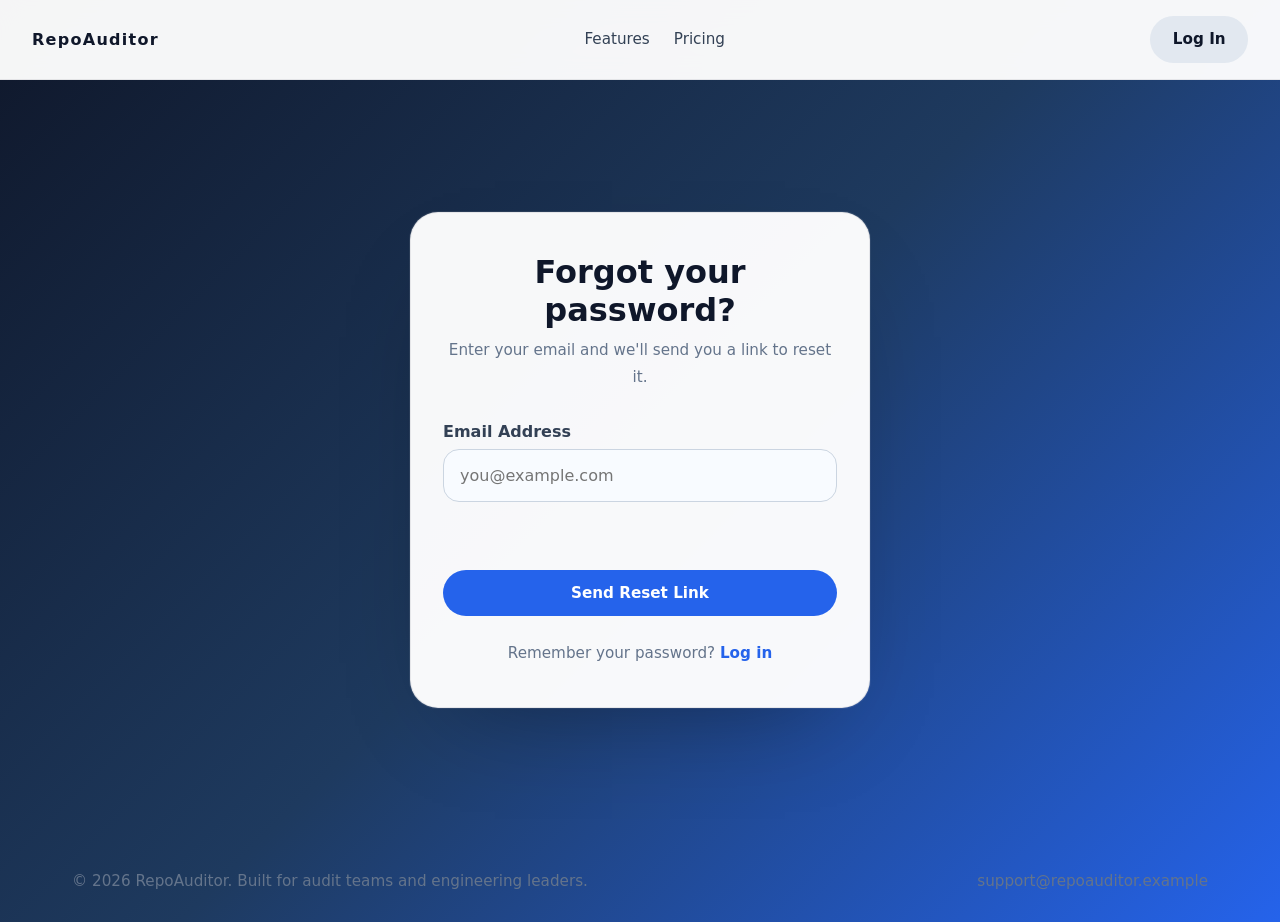
==== forgot-password.html @ 20246bcd "feat: add FastAPI backend, password reset flow, and frontend updates - Add server/ with FastAPI back" ====
<!doctype html>
<html lang="en">
  <head>
    <meta charset="UTF-8" />
    <meta name="viewport" content="width=device-width, initial-scale=1.0" />
    <meta name="description" content="Reset your RepoAuditor account password." />
    <title>Forgot Password — RepoAuditor</title>
    <link rel="stylesheet" href="styles.css" />
  </head>
  <body class="auth-page">

    <!-- ===== Top Bar ===== -->
    <header class="topbar">
      <a href="index.html" class="brand">RepoAuditor</a>
      <nav class="nav-links">
        <a href="index.html#features">Features</a>
        <a href="index.html#pricing">Pricing</a>
      </nav>
      <a href="login.html" class="button button-secondary">Log In</a>
    </header>

    <!-- ===== Forgot Password Card ===== -->
    <main class="auth-main">
      <div class="auth-card">
        <div class="auth-card-header">
          <h1>Forgot your password?</h1>
          <p>Enter your email and we'll send you a link to reset it.</p>
        </div>

        <form id="forgotForm" class="auth-form" novalidate>
          <div class="field-group">
            <label for="forgotEmail">Email Address</label>
            <input type="email" id="forgotEmail" placeholder="you@example.com" required autocomplete="email" />
          </div>

          <p id="forgotMessage" class="form-message"></p>

          <button type="submit" id="forgotSubmit" class="button button-primary">Send Reset Link</button>
        </form>

        <p class="auth-footer-link">
          Remember your password? <a href="login.html">Log in</a>
        </p>
      </div>
    </main>

    <!-- ===== Footer ===== -->
    <footer class="footer">
      <div>© 2026 RepoAuditor. Built for audit teams and engineering leaders.</div>
      <div>support@repoauditor.example</div>
    </footer>

    <!-- Scripts -->
    <script src="js/config.js"></script>
    <script src="js/auth.js"></script>
    <script>
      (function () {
        'use strict';

        var form = document.getElementById('forgotForm');
        var msg = document.getElementById('forgotMessage');
        var submitBtn = document.getElementById('forgotSubmit');

        form.addEventListener('submit', async function (e) {
          e.preventDefault();

          var email = document.getElementById('forgotEmail').value.trim();

          msg.textContent = '';
          msg.className = 'form-message';

          if (!email || !/^[^\s@]+@[^\s@]+\.[^\s@]+$/.test(email)) {
            showError('Please enter a valid email address.');
            return;
          }

          submitBtn.disabled = true;
          submitBtn.textContent = 'Sending…';

          var result = await window.AppAuth.forgotPassword(email);

          if (result.success) {
            msg.textContent = result.message;
            msg.className = 'form-message form-message-success';
            submitBtn.textContent = 'Link Sent ✓';
          } else {
            showError(result.message);
            submitBtn.disabled = false;
            submitBtn.textContent = 'Send Reset Link';
          }
        });

        function showError(text) {
          msg.textContent = text;
          msg.className = 'form-message form-message-error';
        }
      })();
    </script>

  </body>
</html>
---- styles.css ----
/* ========================================
   Reset & Base
   ======================================== */
*,
*::before,
*::after {
  box-sizing: border-box;
}

:root {
  color-scheme: light;
  font-family: Inter, system-ui, -apple-system, BlinkMacSystemFont, "Segoe UI", sans-serif;
  background: #f4f8fb;
  color: #0f172a;
}

body {
  margin: 0;
  min-height: 100vh;
  background: linear-gradient(180deg, #f8fbff 0%, #eef4fb 100%);
}

a {
  color: inherit;
  text-decoration: none;
}

button,
input,
select,
textarea {
  font: inherit;
}

/* ========================================
   Top Bar / Navigation
   ======================================== */
.topbar {
  position: sticky;
  top: 0;
  z-index: 10;
  display: flex;
  align-items: center;
  justify-content: space-between;
  gap: 1rem;
  padding: 1rem 2rem;
  background: rgba(255, 255, 255, 0.96);
  backdrop-filter: blur(12px);
  border-bottom: 1px solid rgba(15, 23, 42, 0.08);
}

.brand {
  font-weight: 800;
  letter-spacing: 0.08em;
}

.nav-links {
  display: flex;
  gap: 1.5rem;
  flex-wrap: wrap;
}

.nav-links a {
  color: #334155;
  font-size: 0.95rem;
  transition: color 0.2s;
}

.nav-links a:hover {
  color: #0f172a;
}

/* ========================================
   Buttons
   ======================================== */
.button {
  display: inline-flex;
  align-items: center;
  justify-content: center;
  border: none;
  border-radius: 999px;
  padding: 0.9rem 1.4rem;
  cursor: pointer;
  font-weight: 600;
  font-size: 0.95rem;
  transition: all 0.2s ease;
}

.button-primary {
  background: #2563eb;
  color: #fff;
  box-shadow: 0 18px 40px -30px rgba(37, 99, 235, 0.9);
}

.button-primary:hover {
  transform: translateY(-1px);
  background: #1d4ed8;
}

.button-primary:disabled {
  opacity: 0.6;
  cursor: not-allowed;
  transform: none;
}

.button-outline {
  background: transparent;
  color: #2563eb;
  border: 1px solid rgba(37, 99, 235, 0.25);
}

.button-outline:hover {
  background: rgba(37, 99, 235, 0.08);
}

.button-secondary {
  background: #e2e8f0;
  color: #0f172a;
}

/* ========================================
   Hero Section
   ======================================== */
.hero {
  display: grid;
  grid-template-columns: 1.3fr 1fr;
  gap: 2rem;
  max-width: 1200px;
  margin: 0 auto;
  padding: 4rem 2rem 2rem;
}

.hero-copy {
  max-width: 560px;
}

.eyebrow {
  margin: 0 0 0.8rem;
  font-size: 0.82rem;
  font-weight: 700;
  letter-spacing: 0.16em;
  text-transform: uppercase;
  color: #2563eb;
}

h1 {
  font-size: clamp(2.4rem, 4vw, 4.5rem);
  line-height: 1.02;
  margin: 0.2rem 0 1rem;
}

p {
  max-width: 42rem;
  line-height: 1.75;
  color: #475569;
}

.hero-actions {
  display: flex;
  gap: 1rem;
  flex-wrap: wrap;
  margin: 1.8rem 0;
}

.hero-stats {
  display: grid;
  grid-template-columns: repeat(3, minmax(0, 1fr));
  gap: 1rem;
  list-style: none;
  padding: 0;
  margin: 0;
}

.hero-stats li {
  background: #fff;
  padding: 1rem 1.2rem;
  border-radius: 18px;
  box-shadow: 0 20px 45px -35px rgba(15, 23, 42, 0.2);
}

.hero-stats strong {
  display: block;
  font-size: 1.15rem;
  color: #0f172a;
}

/* ========================================
   Hero Signup Panel
   ======================================== */
.hero-panel {
  background: #fff;
  border: 1px solid rgba(15, 23, 42, 0.08);
  border-radius: 28px;
  box-shadow: 0 30px 80px -60px rgba(15, 23, 42, 0.25);
  padding: 1.5rem;
}

.panel-header {
  display: flex;
  align-items: center;
  justify-content: space-between;
  gap: 1rem;
  margin-bottom: 1.5rem;
}

.panel-title {
  font-size: 1rem;
  font-weight: 700;
  margin: 0;
}

.panel-subtitle {
  margin: 0.35rem 0 0;
  color: #64748b;
  font-size: 0.95rem;
}

.badge {
  background: #eff6ff;
  color: #1d4ed8;
  padding: 0.5rem 0.8rem;
  border-radius: 999px;
  font-size: 0.8rem;
  font-weight: 700;
}

/* ========================================
   Forms
   ======================================== */
.signup-panel {
  display: grid;
  gap: 1rem;
}

.field-group {
  display: grid;
  gap: 0.5rem;
}

label {
  font-weight: 600;
  color: #334155;
}

input,
select,
textarea {
  width: 100%;
  padding: 1rem;
  border: 1px solid #cbd5e1;
  border-radius: 16px;
  background: #f8fbff;
  transition: all 0.2s;
}

input:focus,
select:focus,
textarea:focus {
  outline: none;
  border-color: #2563eb;
  box-shadow: 0 0 0 4px rgba(37, 99, 235, 0.12);
}

textarea {
  resize: vertical;
  min-height: 80px;
  font-family: inherit;
}

button[type="submit"] {
  width: 100%;
  margin-top: 0.5rem;
}

.form-message {
  min-height: 1.5rem;
  margin: 0.2rem 0 0;
  font-size: 0.95rem;
  color: #0f172a;
}

/* ========================================
   Content Sections
   ======================================== */
.section {
  padding: 4rem 2rem;
  max-width: 1200px;
  margin: 0 auto;
}

.section-light {
  background: #f8fbff;
}

.section-gradient {
  background: linear-gradient(135deg, #2563eb 0%, #60a5fa 100%);
  color: #fff;
}

.section-dark {
  background: #0f172a;
  color: #f8fafc;
}

.section-heading {
  max-width: 760px;
  margin: 0 auto 2rem;
  text-align: center;
}

.section-heading.white-text h2,
.section-heading.white-text p {
  color: #f8fafc;
}

.section-heading h2 {
  font-size: 2.6rem;
  margin: 0.5rem 0 0;
  line-height: 1.1;
}

/* ========================================
   Features Grid
   ======================================== */
.feature-grid {
  display: grid;
  grid-template-columns: repeat(auto-fit, minmax(240px, 1fr));
  gap: 1.5rem;
}

.feature-card {
  padding: 2rem;
  border-radius: 24px;
  background: #fff;
  box-shadow: 0 24px 80px -60px rgba(15, 23, 42, 0.2);
  border: 1px solid rgba(15, 23, 42, 0.06);
}

.feature-card h3 {
  margin-top: 0;
  color: #0f172a;
}

/* ========================================
   Pricing Grid
   ======================================== */
.pricing-grid {
  display: grid;
  grid-template-columns: repeat(auto-fit, minmax(240px, 1fr));
  gap: 1.5rem;
}

.pricing-card {
  padding: 2rem;
  border-radius: 24px;
  background: rgba(255, 255, 255, 0.12);
  backdrop-filter: blur(10px);
  border: 1px solid rgba(255, 255, 255, 0.18);
  display: flex;
  flex-direction: column;
  gap: 1rem;
}

.pricing-card.recommended {
  background: rgba(255, 255, 255, 0.2);
  border-color: rgba(255, 255, 255, 0.3);
  box-shadow: 0 25px 70px -40px rgba(15, 23, 42, 0.25);
}

.plan-name {
  font-size: 1.05rem;
  letter-spacing: 0.16em;
  text-transform: uppercase;
  margin: 0;
  color: #dbeafe;
}

.plan-price {
  font-size: 2.5rem;
  font-weight: 800;
  margin: 0.3rem 0;
  color: #fff;
}

.pricing-card ul {
  padding-left: 1.2rem;
  margin: 0;
  color: #f8fafc;
}

.pricing-card li {
  margin: 0.7rem 0;
}

.pricing-card button {
  width: 100%;
}

/* ========================================
   Contact & Footer
   ======================================== */
.contact-panel {
  max-width: 760px;
  margin: 2rem auto 0;
}

.footer {
  display: flex;
  flex-wrap: wrap;
  justify-content: space-between;
  gap: 1rem;
  padding: 2rem;
  max-width: 1200px;
  margin: 0 auto;
  color: #64748b;
  font-size: 0.95rem;
}

/* ========================================
   Reviews Section
   ======================================== */
.reviews-container {
  display: grid;
  grid-template-columns: 1fr 1.5fr;
  gap: 3rem;
  margin-top: 2rem;
  text-align: left;
}

.reviews-sidebar {
  display: flex;
  flex-direction: column;
  gap: 2rem;
}

/* Rating Summary Card */
.rating-summary-card {
  background: #fff;
  border: 1px solid rgba(15, 23, 42, 0.08);
  border-radius: 24px;
  padding: 2rem;
  text-align: center;
  box-shadow: 0 20px 45px -35px rgba(15, 23, 42, 0.2);
}

.rating-summary-num {
  font-size: 3.5rem;
  font-weight: 800;
  color: #0f172a;
  line-height: 1;
  margin-bottom: 0.5rem;
}

.rating-summary-stars {
  display: flex;
  justify-content: center;
  gap: 0.25rem;
  margin-bottom: 0.5rem;
}

.rating-summary-stars svg {
  width: 18px;
  height: 18px;
  fill: #e2e8f0;
}

.rating-summary-stars svg.filled {
  fill: #fbbf24;
}

.rating-summary-count {
  color: #64748b;
  font-size: 0.95rem;
}

/* Interactive Star Rating Input */
.star-rating-input {
  display: flex;
  gap: 0.35rem;
  margin: 0.5rem 0;
}

.star-rating-input svg {
  width: 20px;
  height: 20px;
  fill: #cbd5e1;
  cursor: pointer;
  transition: transform 0.15s ease, fill 0.15s ease;
}

.star-rating-input svg:hover {
  transform: scale(1.15);
}

.star-rating-input svg.active,
.star-rating-input svg.hovered {
  fill: #fbbf24;
}

/* Review Form Panel */
.review-form-panel {
  background: #fff;
  border: 1px solid rgba(15, 23, 42, 0.08);
  border-radius: 24px;
  padding: 2rem;
  box-shadow: 0 20px 45px -35px rgba(15, 23, 42, 0.2);
}

.review-form-panel h3 {
  margin-top: 0;
  margin-bottom: 1.5rem;
  font-size: 1.25rem;
  font-weight: 700;
  color: #0f172a;
}

/* Reviews List */
.reviews-list {
  display: flex;
  flex-direction: column;
  gap: 1.5rem;
}

.review-item {
  background: #fff;
  border: 1px solid rgba(15, 23, 42, 0.06);
  border-radius: 24px;
  padding: 2rem;
  box-shadow: 0 20px 45px -35px rgba(15, 23, 42, 0.15);
  display: flex;
  flex-direction: column;
  gap: 1rem;
}

.review-header {
  display: flex;
  align-items: center;
  gap: 1rem;
}

.review-avatar {
  width: 44px;
  height: 44px;
  border-radius: 50%;
  background: linear-gradient(135deg, #2563eb 0%, #1d4ed8 100%);
  color: #fff;
  display: flex;
  align-items: center;
  justify-content: center;
  font-weight: 700;
  font-size: 1rem;
  text-transform: uppercase;
  flex-shrink: 0;
}

.review-user-info {
  display: flex;
  flex-direction: column;
}

.review-username {
  font-weight: 700;
  color: #0f172a;
}

.review-meta {
  display: flex;
  align-items: center;
  gap: 0.5rem;
  margin-top: 0.25rem;
}

.review-stars {
  display: flex;
  gap: 0.1rem;
}

.review-stars svg {
  width: 14px;
  height: 14px;
  fill: #e2e8f0;
}

.review-stars svg.filled {
  fill: #fbbf24;
}

.review-date {
  color: #94a3b8;
  font-size: 0.8rem;
}

.review-comment {
  line-height: 1.7;
  color: #475569;
  margin: 0;
  white-space: pre-line;
}

/* No-reviews Placeholder */
.no-reviews-placeholder {
  text-align: center;
  padding: 3rem;
  background: #fff;
  border-radius: 24px;
  border: 1px solid rgba(15, 23, 42, 0.06);
  box-shadow: 0 20px 45px -35px rgba(15, 23, 42, 0.15);
}

.no-reviews-placeholder p:first-child {
  margin: 0;
  font-size: 1.1rem;
  font-weight: 600;
  color: #0f172a;
}

.no-reviews-placeholder p:last-child {
  margin: 0.5rem 0 0;
  font-size: 0.95rem;
  color: #64748b;
}

/* ========================================
   Hamburger Menu (Mobile)
   ======================================== */
.hamburger {
  display: none;
  flex-direction: column;
  gap: 5px;
  background: none;
  border: none;
  cursor: pointer;
  padding: 0.5rem;
  z-index: 20;
}

.hamburger span {
  display: block;
  width: 22px;
  height: 2px;
  background: #0f172a;
  border-radius: 2px;
  transition: all 0.3s ease;
}

.hamburger.active span:nth-child(1) {
  transform: rotate(45deg) translate(5px, 5px);
}

.hamburger.active span:nth-child(2) {
  opacity: 0;
}

.hamburger.active span:nth-child(3) {
  transform: rotate(-45deg) translate(5px, -5px);
}

/* ========================================
   FAQ Section
   ======================================== */
.faq-list {
  max-width: 760px;
  margin: 0 auto;
  display: flex;
  flex-direction: column;
  gap: 0.75rem;
}

.faq-item {
  background: #fff;
  border: 1px solid rgba(15, 23, 42, 0.08);
  border-radius: 16px;
  overflow: hidden;
  transition: box-shadow 0.3s ease;
}

.faq-item:hover {
  box-shadow: 0 8px 30px -15px rgba(15, 23, 42, 0.15);
}

.faq-question {
  display: flex;
  align-items: center;
  justify-content: space-between;
  width: 100%;
  padding: 1.25rem 1.5rem;
  background: none;
  border: none;
  cursor: pointer;
  font-size: 1rem;
  font-weight: 600;
  color: #0f172a;
  text-align: left;
  transition: color 0.2s;
}

.faq-question:hover {
  color: #2563eb;
}

.faq-icon {
  font-size: 1.4rem;
  font-weight: 300;
  color: #94a3b8;
  transition: transform 0.3s ease;
  flex-shrink: 0;
  margin-left: 1rem;
}

.faq-item.open .faq-icon {
  transform: rotate(45deg);
  color: #2563eb;
}

.faq-answer {
  max-height: 0;
  overflow: hidden;
  transition: max-height 0.35s ease, padding 0.35s ease;
  padding: 0 1.5rem;
}

.faq-item.open .faq-answer {
  max-height: 200px;
  padding: 0 1.5rem 1.25rem;
}

.faq-answer p {
  margin: 0;
  font-size: 0.95rem;
  line-height: 1.7;
  color: #475569;
}

/* ========================================
   Contact Form Grid
   ======================================== */
.contact-form-grid {
  display: grid;
  grid-template-columns: 1fr 1fr;
  gap: 1rem;
}

@media (max-width: 600px) {
  .contact-form-grid {
    grid-template-columns: 1fr;
  }
}

/* ========================================
   Enhanced Site Footer
   ======================================== */
.site-footer {
  background: #0f172a;
  color: #94a3b8;
  padding: 3rem 2rem 1.5rem;
}

.footer-grid {
  display: grid;
  grid-template-columns: 2fr 1fr 1fr 1fr;
  gap: 2rem;
  max-width: 1200px;
  margin: 0 auto;
}

.footer-brand {
  font-weight: 800;
  letter-spacing: 0.08em;
  color: #f8fafc;
  font-size: 1.1rem;
  margin-bottom: 0.5rem;
}

.footer-brand-col p {
  font-size: 0.9rem;
  line-height: 1.6;
  color: #64748b;
  margin: 0;
}

.footer-col h4 {
  color: #f8fafc;
  font-size: 0.85rem;
  font-weight: 700;
  letter-spacing: 0.1em;
  text-transform: uppercase;
  margin: 0 0 1rem;
}

.footer-col ul {
  list-style: none;
  padding: 0;
  margin: 0;
  display: flex;
  flex-direction: column;
  gap: 0.6rem;
}

.footer-col ul a {
  color: #94a3b8;
  font-size: 0.9rem;
  transition: color 0.2s;
}

.footer-col ul a:hover {
  color: #f8fafc;
}

.footer-bottom {
  max-width: 1200px;
  margin: 2rem auto 0;
  padding-top: 1.5rem;
  border-top: 1px solid rgba(148, 163, 184, 0.15);
  text-align: center;
}

.footer-bottom p {
  margin: 0;
  font-size: 0.85rem;
  color: #64748b;
}

/* ========================================
   Responsive Breakpoints
   ======================================== */
@media (max-width: 1024px) {
  .hero {
    grid-template-columns: 1fr;
  }
  .hero-stats {
    grid-template-columns: 1fr 1fr;
  }
  .topbar {
    padding: 1rem;
  }
  .hero-panel {
    margin-top: 1rem;
  }
  .footer-grid {
    grid-template-columns: 1fr 1fr;
    gap: 2rem;
  }
}

@media (max-width: 900px) {
  .reviews-container {
    grid-template-columns: 1fr;
    gap: 2rem;
  }
}

@media (max-width: 700px) {
  .hamburger {
    display: flex;
  }
  .nav-links {
    display: none;
    position: absolute;
    top: 100%;
    left: 0;
    right: 0;
    background: rgba(255, 255, 255, 0.98);
    backdrop-filter: blur(12px);
    flex-direction: column;
    padding: 1rem 2rem;
    border-bottom: 1px solid rgba(15, 23, 42, 0.08);
    box-shadow: 0 20px 40px -20px rgba(15, 23, 42, 0.15);
  }
  .nav-links.nav-open {
    display: flex;
  }
  .hero-stats {
    grid-template-columns: 1fr;
  }
  .feature-card,
  .pricing-card {
    border-radius: 20px;
  }
  .auth-card {
    margin: 1rem;
    padding: 2rem 1.5rem;
  }
  .footer-grid {
    grid-template-columns: 1fr;
    gap: 1.5rem;
  }
}

/* ========================================
   Auth Pages (Login / Signup)
   ======================================== */
.auth-page {
  background: linear-gradient(135deg, #0f172a 0%, #1e3a5f 50%, #2563eb 100%);
  min-height: 100vh;
}

.auth-main {
  display: flex;
  align-items: center;
  justify-content: center;
  min-height: calc(100vh - 140px);
  padding: 2rem;
}

.auth-card {
  width: 100%;
  max-width: 460px;
  background: rgba(255, 255, 255, 0.97);
  border: 1px solid rgba(15, 23, 42, 0.08);
  border-radius: 28px;
  box-shadow:
    0 40px 100px -50px rgba(0, 0, 0, 0.4),
    0 0 0 1px rgba(255, 255, 255, 0.08);
  padding: 2.5rem 2rem;
}

.auth-card-header {
  text-align: center;
  margin-bottom: 2rem;
}

.auth-card-header h1 {
  font-size: 2rem;
  margin: 0 0 0.5rem;
  line-height: 1.2;
  color: #0f172a;
}

.auth-card-header p {
  margin: 0;
  color: #64748b;
  font-size: 0.95rem;
}

.auth-form {
  display: grid;
  gap: 1rem;
}

.auth-footer-link {
  text-align: center;
  margin: 1.5rem 0 0;
  color: #64748b;
  font-size: 0.95rem;
}

.auth-footer-link a {
  color: #2563eb;
  font-weight: 600;
  transition: color 0.2s;
}

.auth-footer-link a:hover {
  color: #1d4ed8;
}

/* Form Messages (error / success) */
.form-message-error {
  color: #dc2626;
  font-weight: 600;
}

.form-message-success {
  color: #16a34a;
  font-weight: 600;
}

/* ========================================
   User Badge (Topbar — logged-in state)
   ======================================== */
.user-badge {
  display: inline-flex;
  align-items: center;
  gap: 0.6rem;
  padding: 0.5rem 1rem;
  background: #eff6ff;
  border-radius: 999px;
  font-size: 0.9rem;
  font-weight: 600;
  color: #1d4ed8;
}

.user-badge-avatar {
  width: 30px;
  height: 30px;
  border-radius: 50%;
  background: linear-gradient(135deg, #2563eb 0%, #1d4ed8 100%);
  color: #fff;
  display: flex;
  align-items: center;
  justify-content: center;
  font-weight: 700;
  font-size: 0.75rem;
  text-transform: uppercase;
  flex-shrink: 0;
}

.topbar-auth {
  display: flex;
  align-items: center;
  gap: 0.75rem;
}

.btn-logout {
  background: none;
  border: 1px solid rgba(220, 38, 38, 0.2);
  color: #dc2626;
  padding: 0.45rem 1rem;
  border-radius: 999px;
  font-size: 0.85rem;
  font-weight: 600;
  cursor: pointer;
  transition: all 0.2s;
}

.btn-logout:hover {
  background: rgba(220, 38, 38, 0.08);
}
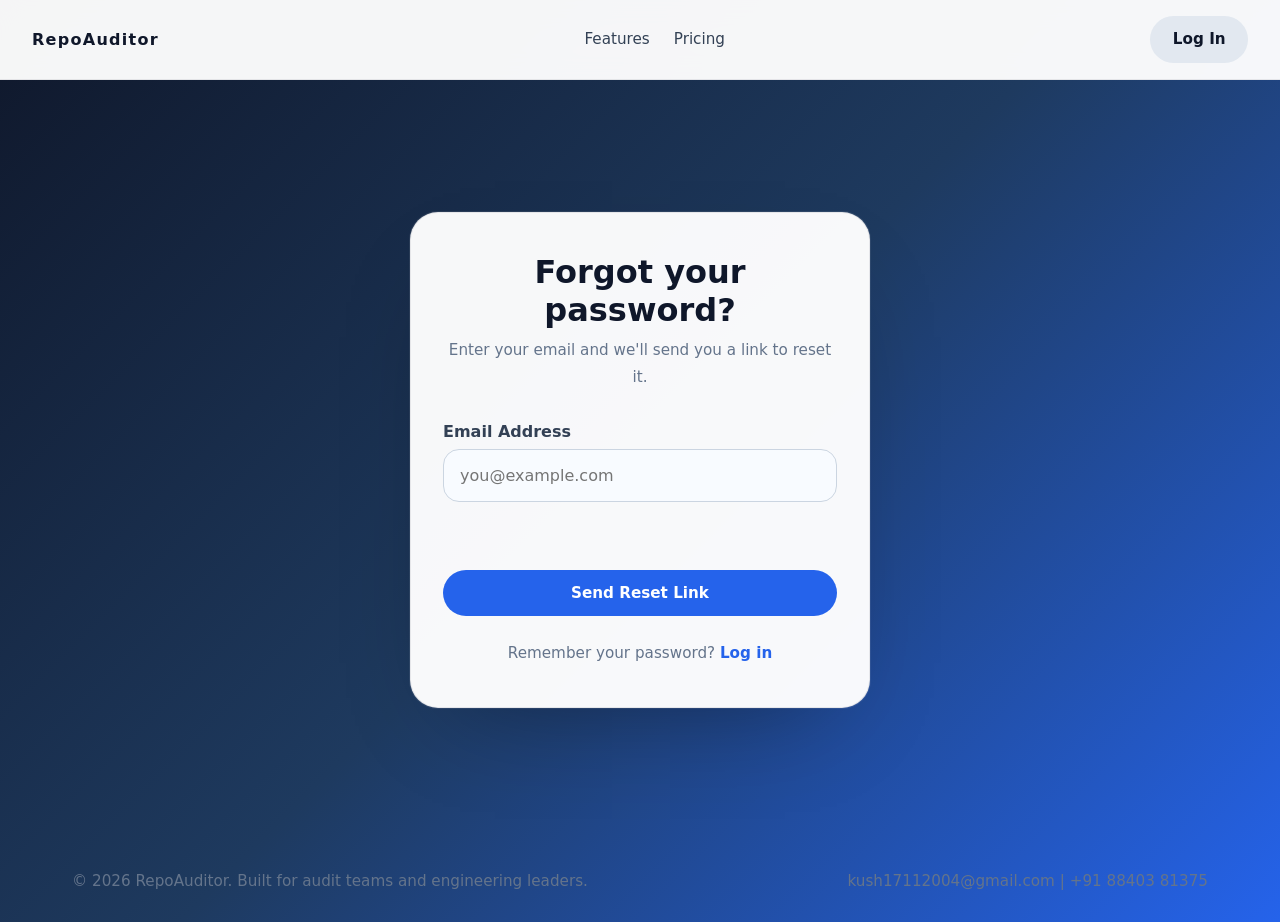
==== commit ade81197: "feat: add real support email and phone number across all pages" ====
--- a/forgot-password.html
+++ b/forgot-password.html
@@ -47,7 +47,7 @@
     <!-- ===== Footer ===== -->
     <footer class="footer">
       <div>© 2026 RepoAuditor. Built for audit teams and engineering leaders.</div>
-      <div>support@repoauditor.example</div>
+      <div><a href="mailto:kush17112004@gmail.com">kush17112004@gmail.com</a> | <a href="tel:+918840381375">+91 88403 81375</a></div>
     </footer>
 
     <!-- Scripts -->
--- a/styles.css
+++ b/styles.css
@@ -116,6 +116,12 @@
 .button-secondary {
   background: #e2e8f0;
   color: #0f172a;
+}
+
+.button-success {
+  background: #16a34a;
+  color: #fff;
+  box-shadow: 0 18px 40px -30px rgba(22, 163, 74, 0.9);
 }
 
 /* ========================================
